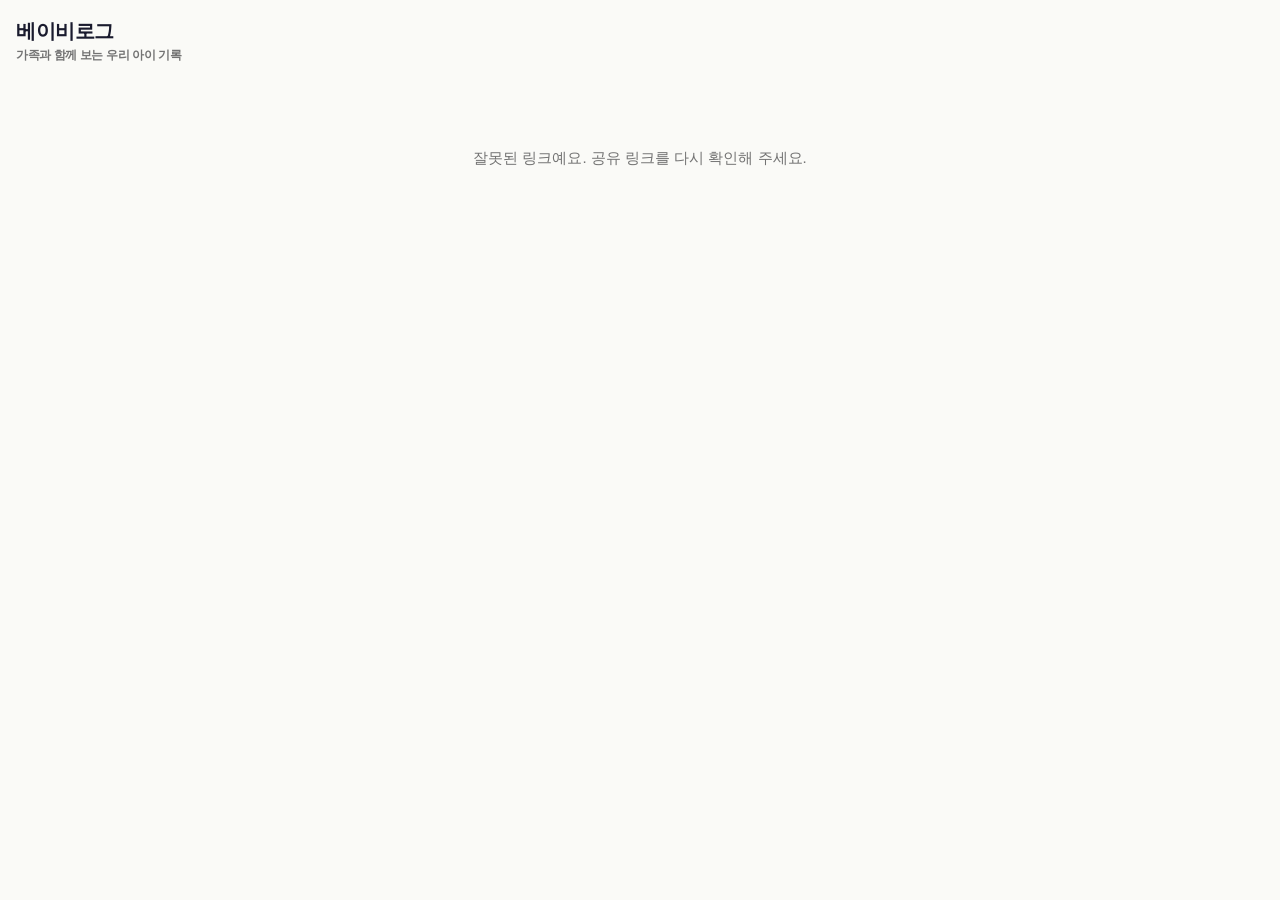
==== web/family-viewer/index.html @ c3084151 "준비: 하이브리드 가족 공유(서버비 0원) — 안드로이드 웹 뷰어 + 문서 부모(iOS)+조부모(안드로이드)를 별도 서버/DB 없이 지원: - web/family-viewer/in" ====
<!DOCTYPE html>
<html lang="ko">
<head>
<meta charset="UTF-8">
<meta name="viewport" content="width=device-width, initial-scale=1, viewport-fit=cover">
<title>베이비로그 · 가족 보기</title>
<!--
  베이비로그 가족 웹 뷰어 (하이브리드 — 안드로이드/PC 조부모용)
  · 서버 0원: 데이터·미디어는 CloudKit(애플 호스팅), 이 페이지는 정적 호스팅(GitHub/Cloudflare Pages 무료)
  · CloudKit JS로 공유 레코드를 읽어 사진·동영상·캡션을 보여준다.
  · 링크 형식:  https://<your-pages-domain>/family-viewer/?r=<recordName>
  · 활성화 전 채울 값:  CONTAINER_ID, API_TOKEN  (Apple Developer > CloudKit Console에서 발급)
  · 프라이버시(아동 사진): 추측 불가한 recordName + 공개 DB의 최소 필드 + 만료 정책(앱에서 관리) 권장.
-->
<style>
  :root { --ink:#1A1B2E; --ink3:#737373; --canvas:#FAFAF7; --gold:#C9A961; }
  * { box-sizing:border-box; margin:0; padding:0; }
  body { font-family:-apple-system,BlinkMacSystemFont,"Apple SD Gothic Neo","Noto Sans KR",sans-serif;
         background:var(--canvas); color:var(--ink); -webkit-font-smoothing:antialiased; }
  header { padding:18px 16px; font-weight:800; font-size:20px; letter-spacing:-0.4px; }
  header small { display:block; font-weight:600; font-size:12px; color:var(--ink3); margin-top:2px; }
  .wrap { max-width:560px; margin:0 auto; padding:0 12px 48px; }
  .card { background:#fff; border-radius:18px; overflow:hidden; box-shadow:0 6px 22px rgba(40,33,24,0.08); margin-bottom:16px; }
  .media img, .media video { width:100%; display:block; background:#000; }
  .dots { text-align:center; font-size:12px; color:var(--ink3); padding:6px; }
  .caption { padding:12px 14px 16px; font-size:15px; line-height:1.5; }
  .badge { display:inline-block; background:#FBF0D8; color:#98711E; font-weight:800; font-size:11px;
           padding:3px 8px; border-radius:999px; margin:0 0 8px; }
  .state { text-align:center; color:var(--ink3); padding:64px 24px; font-size:15px; line-height:1.6; }
  .swipe { display:flex; overflow-x:auto; scroll-snap-type:x mandatory; }
  .swipe > * { flex:0 0 100%; scroll-snap-align:start; }
</style>
</head>
<body>
<header>베이비로그<small>가족과 함께 보는 우리 아이 기록</small></header>
<div class="wrap" id="root">
  <div class="state" id="state">불러오는 중…</div>
</div>

<!-- CloudKit JS (Apple 제공 CDN, 무료) -->
<script src="https://cdn.apple-cloudkit.com/ck/2/cloudkit.js"></script>
<script>
  // ⚠️ 활성화 시 채우기 (CloudKit Console에서 발급)
  var CONTAINER_ID = "iCloud.com.babylog.app";
  var API_TOKEN    = "API_TOKEN_PLACEHOLDER";
  var ENVIRONMENT  = "production"; // 또는 "development"

  function qs(name){ return new URLSearchParams(location.search).get(name); }
  function setState(msg){ var s=document.getElementById('state'); if(s) s.textContent=msg; }

  function render(record){
    var root = document.getElementById('root');
    var f = record.fields || {};
    // 공유 레코드 스키마(앱이 push): photoURLs[](CKAsset), videoURL(CKAsset), caption, milestone, childName, date
    var photos = (f.photoAssets && f.photoAssets.value) || [];
    var video  = f.videoAsset && f.videoAsset.value;
    var caption = (f.caption && f.caption.value) || "";
    var milestone = (f.milestone && f.milestone.value) || "";
    var childName = (f.childName && f.childName.value) || "우리 아이";

    var media = '<div class="swipe">';
    photos.forEach(function(a){ if(a && a.downloadURL) media += '<div class="media"><img src="'+a.downloadURL+'"></div>'; });
    if(video && video.downloadURL){ media += '<div class="media"><video controls playsinline src="'+video.downloadURL+'"></video></div>'; }
    media += '</div>';
    var count = photos.length + (video?1:0);

    root.innerHTML =
      '<div class="card">' + media +
      (count>1 ? '<div class="dots">← 옆으로 넘겨보세요 ('+count+') →</div>' : '') +
      '<div class="caption">' +
        (milestone ? '<span class="badge">★ '+milestone+'</span><br>' : '') +
        '<b>'+childName+'</b>  ' + caption +
      '</div></div>';
  }

  function start(){
    var recordName = qs('r');
    if(!recordName){ setState('잘못된 링크예요. 공유 링크를 다시 확인해 주세요.'); return; }
    if(API_TOKEN === "API_TOKEN_PLACEHOLDER"){
      setState('아직 가족 보기가 설정되지 않았어요. (CloudKit 연동 후 활성화)'); return;
    }
    try {
      CloudKit.configure({ containers: [{
        containerIdentifier: CONTAINER_ID,
        apiTokenAuth: { apiToken: API_TOKEN, persist: true },
        environment: ENVIRONMENT
      }]});
      var db = CloudKit.getDefaultContainer().publicCloudDatabase;
      db.fetchRecords(recordName).then(function(res){
        if(res.records && res.records.length){ render(res.records[0]); }
        else { setState('기록을 찾을 수 없어요. 링크가 만료되었을 수 있어요.'); }
      }).catch(function(){ setState('불러오지 못했어요. 잠시 후 다시 시도해 주세요.'); });
    } catch(e){ setState('불러오지 못했어요.'); }
  }
  window.addEventListener('load', start);
</script>
</body>
</html>
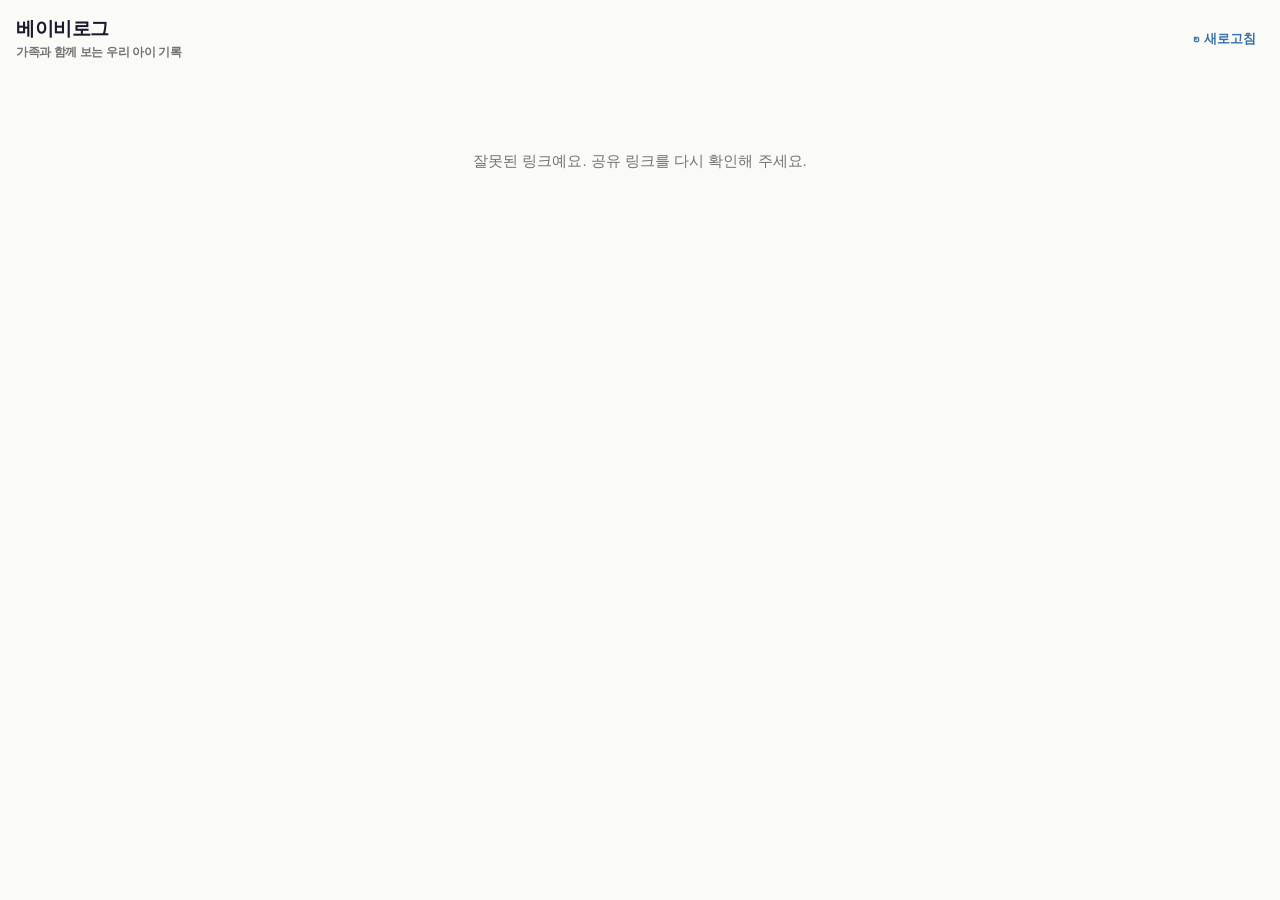
==== commit 78e54966: "변경: 가족 웹 뷰어 피드 방식 (아이별 링크 1개 → 계속 업데이트) - web/family-viewer: 게시물별(?r) → 아이별 피드(?c=childId). CloudKit" ====
--- a/web/family-viewer/index.html
+++ b/web/family-viewer/index.html
@@ -5,94 +5,103 @@
 <meta name="viewport" content="width=device-width, initial-scale=1, viewport-fit=cover">
 <title>베이비로그 · 가족 보기</title>
 <!--
-  베이비로그 가족 웹 뷰어 (하이브리드 — 안드로이드/PC 조부모용)
-  · 서버 0원: 데이터·미디어는 CloudKit(애플 호스팅), 이 페이지는 정적 호스팅(GitHub/Cloudflare Pages 무료)
-  · CloudKit JS로 공유 레코드를 읽어 사진·동영상·캡션을 보여준다.
-  · 링크 형식:  https://<your-pages-domain>/family-viewer/?r=<recordName>
-  · 활성화 전 채울 값:  CONTAINER_ID, API_TOKEN  (Apple Developer > CloudKit Console에서 발급)
-  · 프라이버시(아동 사진): 추측 불가한 recordName + 공개 DB의 최소 필드 + 만료 정책(앱에서 관리) 권장.
+  베이비로그 가족 웹 뷰어 (하이브리드 — 안드로이드/PC 조부모용) · 서버 0원
+  · 데이터·미디어 = CloudKit(애플 호스팅), 이 페이지 = 무료 정적 호스팅(GitHub/Cloudflare Pages)
+  · 피드 방식: 링크 한 번만 공유하면, 부모가 새로 올린 공유 사진/영상을 계속(열 때마다·자동 새로고침) 본다.
+  · 링크 형식:  https://<도메인>/family-viewer/?c=<childId>   (아이별 피드)
+  · 활성화 전 채울 값: CONTAINER_ID, API_TOKEN (Apple Developer > CloudKit Console)
+  · iOS 앱이 공유 시 공개 DB recordType "SharedMoment"에 push:
+      childId(String), date(Timestamp), caption, milestone, childName,
+      photoAssets([CKAsset]), videoAsset(CKAsset)
 -->
 <style>
-  :root { --ink:#1A1B2E; --ink3:#737373; --canvas:#FAFAF7; --gold:#C9A961; }
+  :root { --ink:#1A1B2E; --ink3:#737373; --canvas:#FAFAF7; }
   * { box-sizing:border-box; margin:0; padding:0; }
   body { font-family:-apple-system,BlinkMacSystemFont,"Apple SD Gothic Neo","Noto Sans KR",sans-serif;
          background:var(--canvas); color:var(--ink); -webkit-font-smoothing:antialiased; }
-  header { padding:18px 16px; font-weight:800; font-size:20px; letter-spacing:-0.4px; }
+  header { position:sticky; top:0; background:rgba(250,250,247,0.92); backdrop-filter:blur(8px);
+           padding:16px; font-weight:800; font-size:19px; letter-spacing:-0.4px;
+           display:flex; align-items:center; justify-content:space-between; z-index:10; }
   header small { display:block; font-weight:600; font-size:12px; color:var(--ink3); margin-top:2px; }
-  .wrap { max-width:560px; margin:0 auto; padding:0 12px 48px; }
+  .refresh { font-size:13px; font-weight:700; color:#3B6FA8; background:none; border:none; cursor:pointer; padding:8px; }
+  .wrap { max-width:560px; margin:0 auto; padding:8px 12px 64px; }
   .card { background:#fff; border-radius:18px; overflow:hidden; box-shadow:0 6px 22px rgba(40,33,24,0.08); margin-bottom:16px; }
+  .meta { padding:12px 14px; font-size:13px; color:var(--ink3); display:flex; justify-content:space-between; }
+  .meta b { color:var(--ink); font-size:14px; }
   .media img, .media video { width:100%; display:block; background:#000; }
-  .dots { text-align:center; font-size:12px; color:var(--ink3); padding:6px; }
+  .swipe { display:flex; overflow-x:auto; scroll-snap-type:x mandatory; }
+  .swipe > * { flex:0 0 100%; scroll-snap-align:start; }
   .caption { padding:12px 14px 16px; font-size:15px; line-height:1.5; }
   .badge { display:inline-block; background:#FBF0D8; color:#98711E; font-weight:800; font-size:11px;
-           padding:3px 8px; border-radius:999px; margin:0 0 8px; }
+           padding:3px 8px; border-radius:999px; margin-bottom:8px; }
   .state { text-align:center; color:var(--ink3); padding:64px 24px; font-size:15px; line-height:1.6; }
-  .swipe { display:flex; overflow-x:auto; scroll-snap-type:x mandatory; }
-  .swipe > * { flex:0 0 100%; scroll-snap-align:start; }
 </style>
 </head>
 <body>
-<header>베이비로그<small>가족과 함께 보는 우리 아이 기록</small></header>
-<div class="wrap" id="root">
-  <div class="state" id="state">불러오는 중…</div>
-</div>
+<header>
+  <div>베이비로그<small id="sub">가족과 함께 보는 우리 아이 기록</small></div>
+  <button class="refresh" onclick="load()">↻ 새로고침</button>
+</header>
+<div class="wrap" id="root"><div class="state" id="state">불러오는 중…</div></div>
 
-<!-- CloudKit JS (Apple 제공 CDN, 무료) -->
 <script src="https://cdn.apple-cloudkit.com/ck/2/cloudkit.js"></script>
 <script>
-  // ⚠️ 활성화 시 채우기 (CloudKit Console에서 발급)
   var CONTAINER_ID = "iCloud.com.babylog.app";
   var API_TOKEN    = "API_TOKEN_PLACEHOLDER";
-  var ENVIRONMENT  = "production"; // 또는 "development"
+  var ENVIRONMENT  = "production";
+  var configured = false;
 
-  function qs(name){ return new URLSearchParams(location.search).get(name); }
-  function setState(msg){ var s=document.getElementById('state'); if(s) s.textContent=msg; }
+  function qs(n){ return new URLSearchParams(location.search).get(n); }
+  function setState(m){ document.getElementById('root').innerHTML = '<div class="state">'+m+'</div>'; }
 
-  function render(record){
-    var root = document.getElementById('root');
-    var f = record.fields || {};
-    // 공유 레코드 스키마(앱이 push): photoURLs[](CKAsset), videoURL(CKAsset), caption, milestone, childName, date
+  function fmtDate(ts){ try { return new Date(ts).toLocaleDateString('ko-KR',{month:'long',day:'numeric'}); } catch(e){ return ''; } }
+
+  function cardHTML(rec){
+    var f = rec.fields || {};
     var photos = (f.photoAssets && f.photoAssets.value) || [];
     var video  = f.videoAsset && f.videoAsset.value;
     var caption = (f.caption && f.caption.value) || "";
     var milestone = (f.milestone && f.milestone.value) || "";
-    var childName = (f.childName && f.childName.value) || "우리 아이";
-
+    var name = (f.childName && f.childName.value) || "우리 아이";
+    var date = f.date && f.date.value ? fmtDate(f.date.value) : "";
     var media = '<div class="swipe">';
-    photos.forEach(function(a){ if(a && a.downloadURL) media += '<div class="media"><img src="'+a.downloadURL+'"></div>'; });
-    if(video && video.downloadURL){ media += '<div class="media"><video controls playsinline src="'+video.downloadURL+'"></video></div>'; }
+    photos.forEach(function(a){ if(a&&a.downloadURL) media+='<div class="media"><img loading="lazy" src="'+a.downloadURL+'"></div>'; });
+    if(video&&video.downloadURL) media+='<div class="media"><video controls playsinline src="'+video.downloadURL+'"></video></div>';
     media += '</div>';
-    var count = photos.length + (video?1:0);
-
-    root.innerHTML =
-      '<div class="card">' + media +
-      (count>1 ? '<div class="dots">← 옆으로 넘겨보세요 ('+count+') →</div>' : '') +
-      '<div class="caption">' +
-        (milestone ? '<span class="badge">★ '+milestone+'</span><br>' : '') +
-        '<b>'+childName+'</b>  ' + caption +
-      '</div></div>';
+    return '<div class="card"><div class="meta"><b>'+name+'</b><span>'+date+'</span></div>'+media+
+      '<div class="caption">'+(milestone?'<span class="badge">★ '+milestone+'</span><br>':'')+caption+'</div></div>';
   }
 
-  function start(){
-    var recordName = qs('r');
-    if(!recordName){ setState('잘못된 링크예요. 공유 링크를 다시 확인해 주세요.'); return; }
-    if(API_TOKEN === "API_TOKEN_PLACEHOLDER"){
-      setState('아직 가족 보기가 설정되지 않았어요. (CloudKit 연동 후 활성화)'); return;
-    }
+  function load(){
+    var childId = qs('c');
+    if(!childId){ setState('잘못된 링크예요. 공유 링크를 다시 확인해 주세요.'); return; }
+    if(API_TOKEN === "API_TOKEN_PLACEHOLDER"){ setState('아직 가족 보기가 설정되지 않았어요. (CloudKit 연동 후 활성화)'); return; }
     try {
-      CloudKit.configure({ containers: [{
-        containerIdentifier: CONTAINER_ID,
-        apiTokenAuth: { apiToken: API_TOKEN, persist: true },
-        environment: ENVIRONMENT
-      }]});
+      if(!configured){
+        CloudKit.configure({ containers: [{ containerIdentifier: CONTAINER_ID,
+          apiTokenAuth:{ apiToken: API_TOKEN, persist:true }, environment: ENVIRONMENT }]});
+        configured = true;
+      }
       var db = CloudKit.getDefaultContainer().publicCloudDatabase;
-      db.fetchRecords(recordName).then(function(res){
-        if(res.records && res.records.length){ render(res.records[0]); }
-        else { setState('기록을 찾을 수 없어요. 링크가 만료되었을 수 있어요.'); }
+      db.performQuery({
+        recordType: "SharedMoment",
+        filterBy: [{ fieldName:"childId", comparator:"EQUALS", fieldValue:{ value: childId } }],
+        sortBy: [{ fieldName:"date", ascending:false }]
+      }).then(function(res){
+        var recs = res.records || [];
+        if(!recs.length){ setState('아직 공유된 기록이 없어요.'); return; }
+        document.getElementById('root').innerHTML = recs.map(cardHTML).join('');
       }).catch(function(){ setState('불러오지 못했어요. 잠시 후 다시 시도해 주세요.'); });
     } catch(e){ setState('불러오지 못했어요.'); }
   }
-  window.addEventListener('load', start);
+
+  window.addEventListener('load', function(){
+    load();
+    setInterval(load, 60000);                                   // 1분마다 자동 새로고침
+    document.addEventListener('visibilitychange', function(){   // 다시 열 때 최신
+      if(document.visibilityState === 'visible') load();
+    });
+  });
 </script>
 </body>
 </html>
